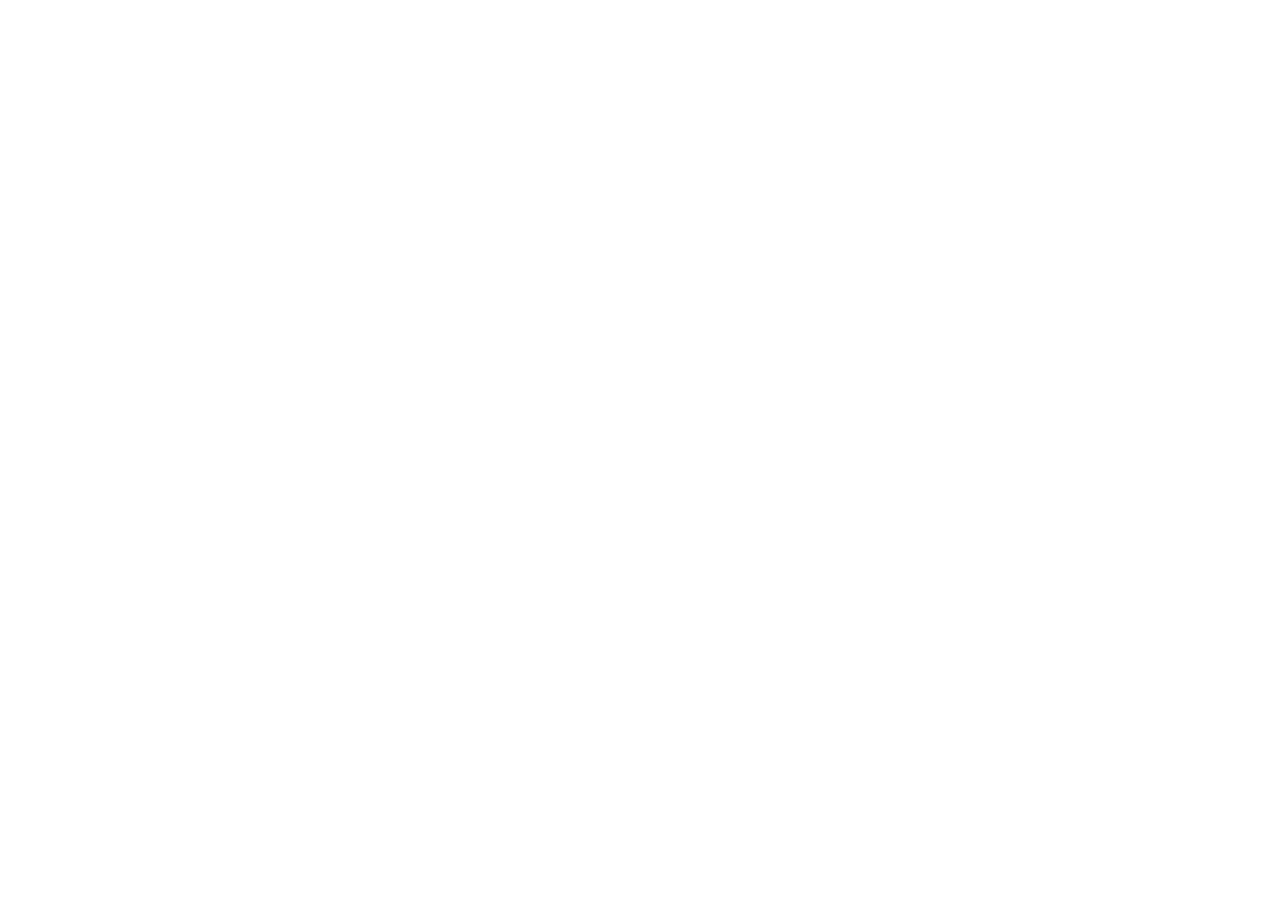
==== game.html @ b803442d "first draft completed" ====
<!DOCTYPE html>
<html>
<body>
  <script>
      let input = "";
      let compScore = 0;
      let humanScore = 0;
      console.log("Welcome to Rock, Paper, Scissors! Beware, you are playing a computer!");
      input = prompt("What say you for your choice? Rock, paper, or scissors?");
  
      // plays the game for 5 rounds
      for (let i = 0; i < 5; i++){
          game(humanChoice(input), computerChoice());
      }
      if (humanScore > compScore){
          console.log("You win!");
      }
      else if (compScore > humanScore){
          console.log("Computer wins :/");
      }
      else {
          console.log("Its a tie!");
      }


      function game (humanSelection, compSelection){
        // R P S
            if (humanSelection == compSelection){
                console.log("It's a tie this round...");
            }
            else if (humanSelection == 0 && compSelection == 1){ // H: rock C: paper
                console.log("Computer wins this round!");
                compScore++;

            }
            else if (humanSelection == 1 && compSelection == 0){ // H:P C:R
                console.log("You win this round!");
                humanScore++;
            }
            else if (humanSelection == 0 && compSelection == 2){ // H:R C:S
                console.log("You win this round!");
                humanScore++;
            }
            else if (humanSelection == 2 && compSelection == 0){ // H:S C: R
                console.log("Computer wins this round!");
                compScore++;
            }
            else if (humanSelection == 2 && compSelection == 1){ //H:S C:P
                console.log("You win this round!");
                humanScore++;

            }
            else if (humanSelection == 1 && compSelection == 2){ //H:P C:S
                console.log("Computer wins this round!");
                compScore++;
 
            }
      }

      function humanChoice(input){
            input = input.toLowerCase();
            if (input =="rock"){
               console.log("You chose " + input +".");

                return 0;
            }
            if (input == "paper"){
                console.log("You chose " + input +".");

                return 1;
            }
            if (input =="scissors"){
                console.log("You chose " + input +".");

                return 2;
            }

      }

      function compRandRoll(){
          return Math.floor(Math.random() * Math.floor(3)); // 0 , 1 , 2 ;
      }
      function computerChoice(){
          let comp = compRandRoll();
          if (comp == 0) {
            console.log("The computer chose rock.");

              return 0;
          }
          if (comp == 1) {
            console.log("The computer chose paper.");

              return 1;
          }
          if (comp == 2) {
            console.log("The computer chose scissors.");

              return 2;
          }
      }

  </script>
</body>
</html>
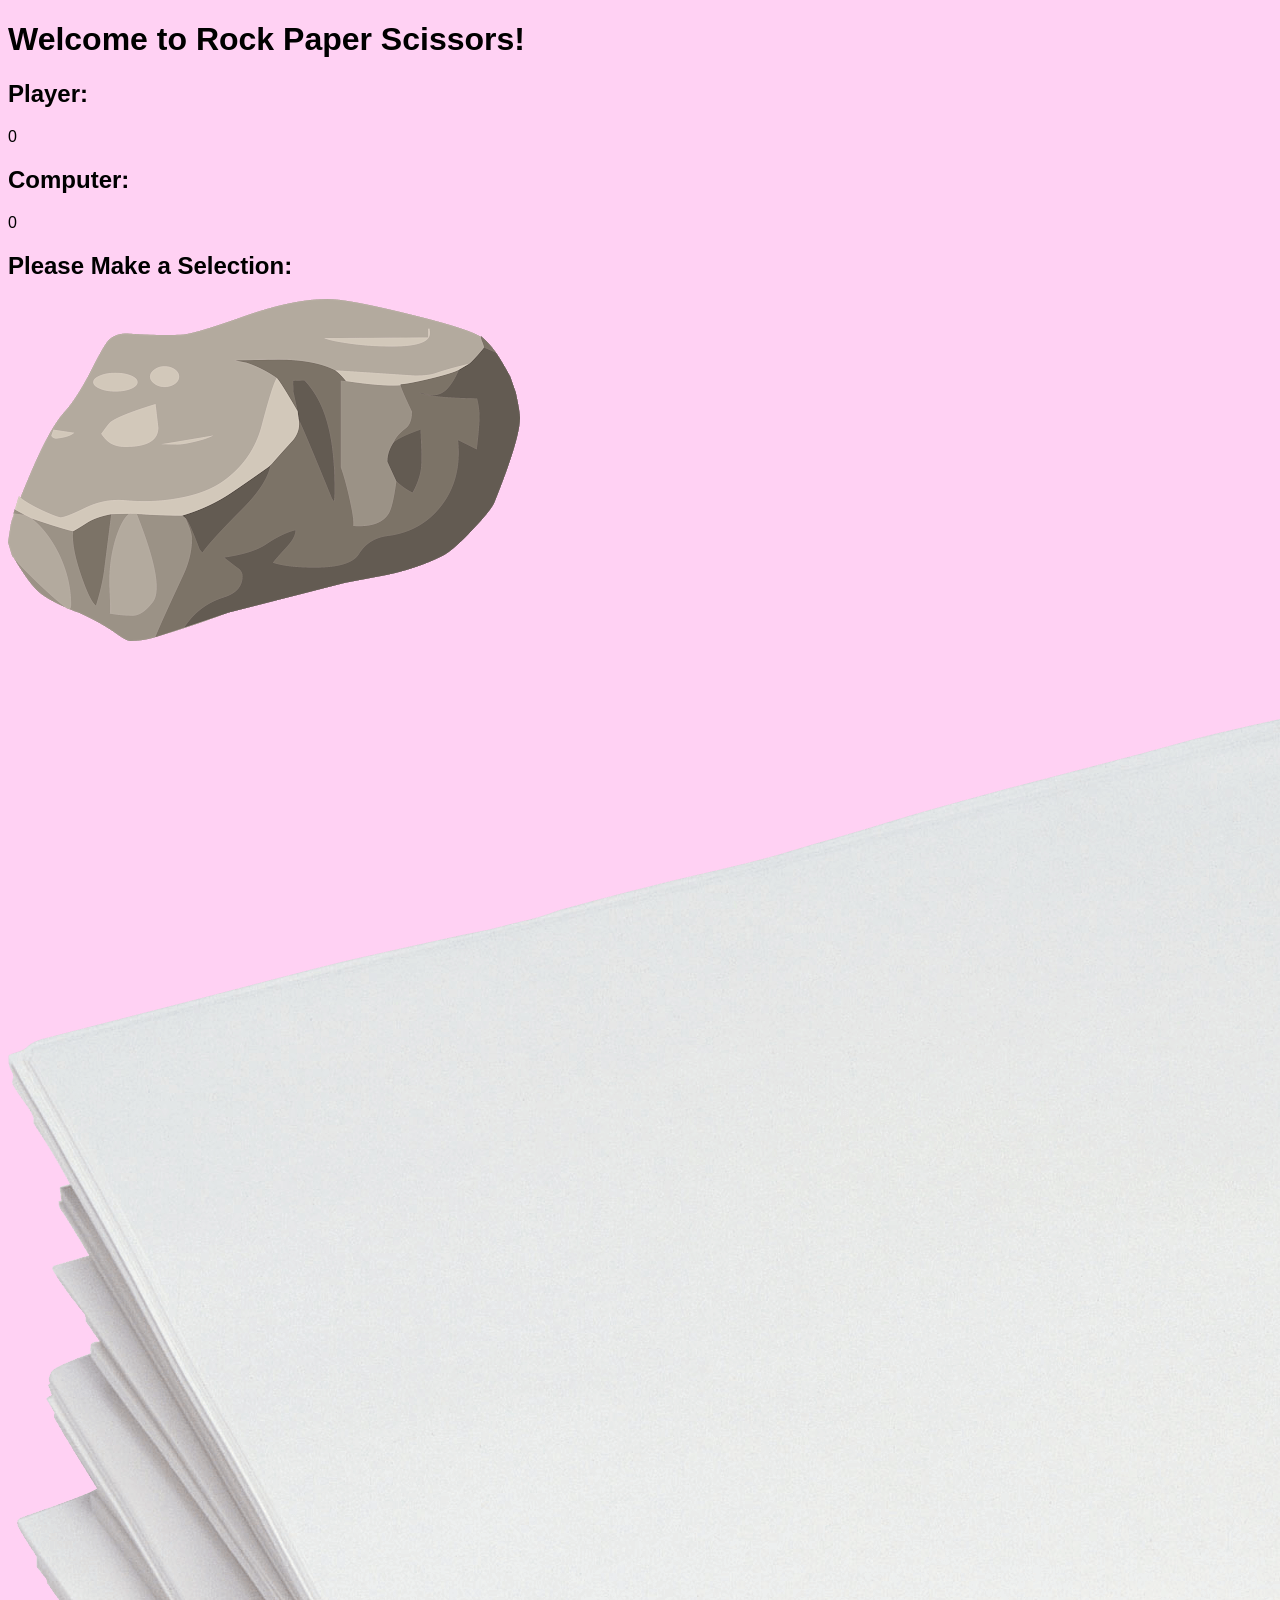
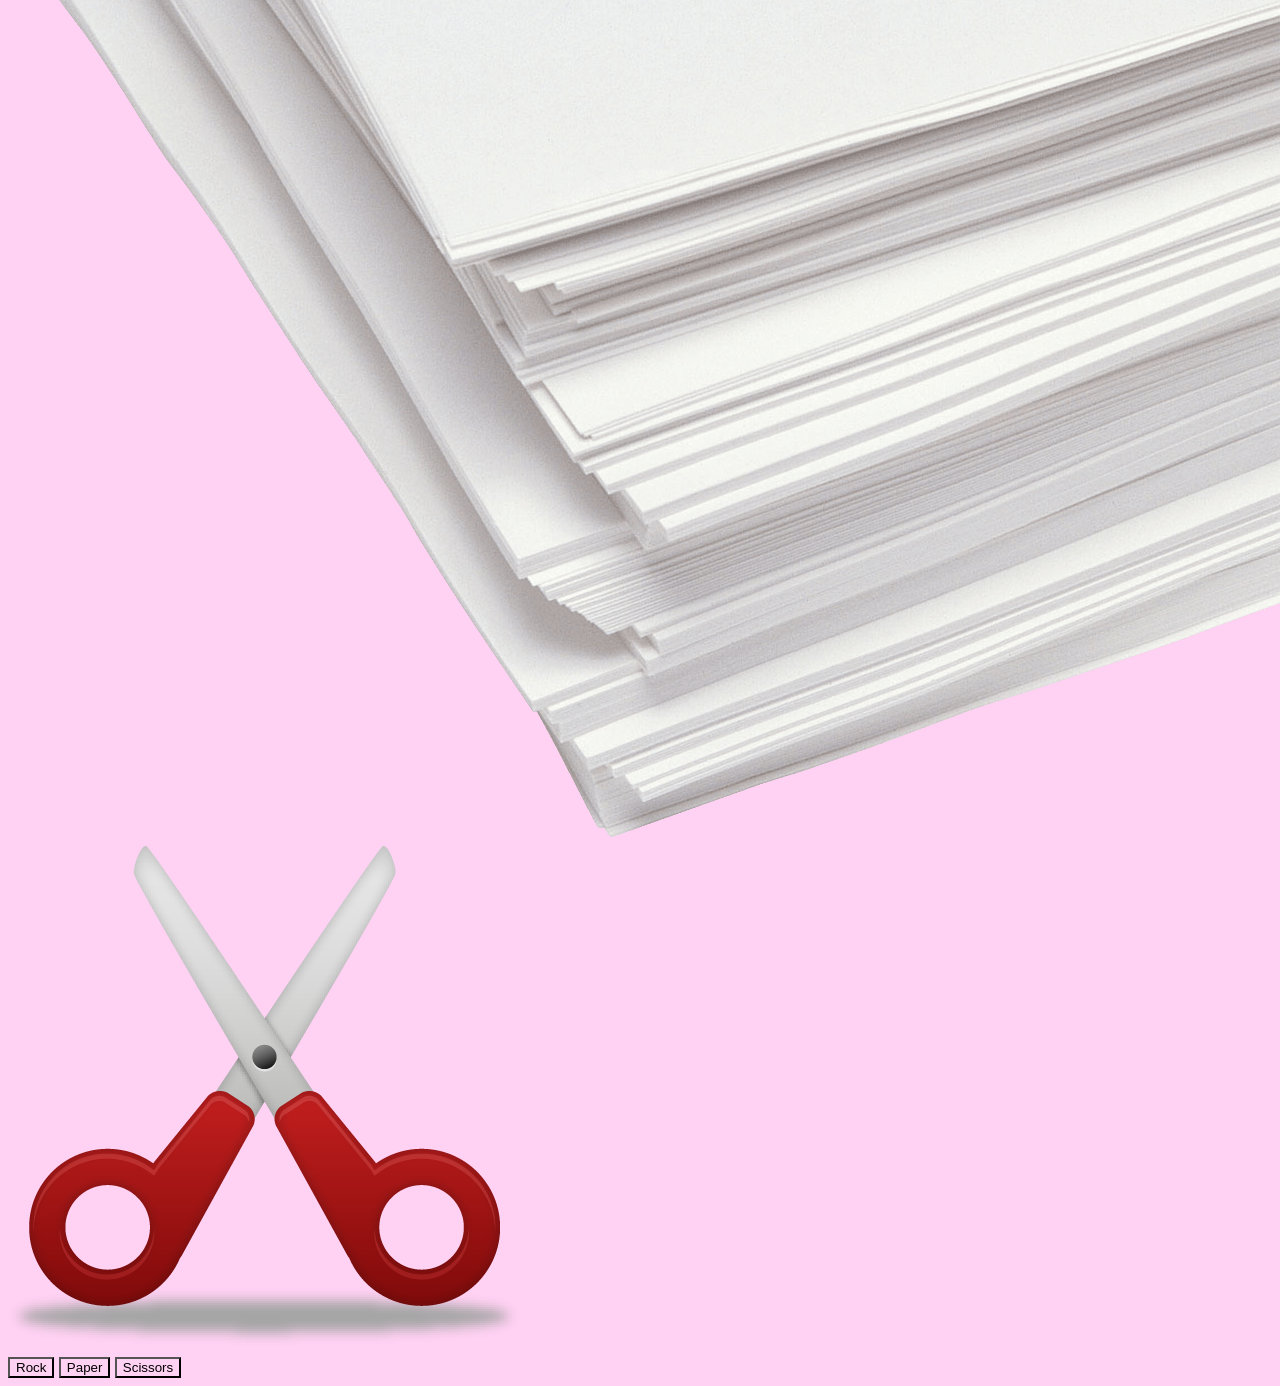
==== commit 5c0acf2a: "separate html file for new game" ====
--- a/game.html
+++ b/game.html
@@ -1,104 +1,38 @@
 <!DOCTYPE html>
 <html>
+    <head>
+        <title> Rock Paper Scissors</title>
+        <link rel="stylesheet" href="style.css">
+    </head>
 <body>
-  <script>
-      let input = "";
-      let compScore = 0;
-      let humanScore = 0;
-      console.log("Welcome to Rock, Paper, Scissors! Beware, you are playing a computer!");
-      input = prompt("What say you for your choice? Rock, paper, or scissors?");
-  
-      // plays the game for 5 rounds
-      for (let i = 0; i < 5; i++){
-          game(humanChoice(input), computerChoice());
-      }
-      if (humanScore > compScore){
-          console.log("You win!");
-      }
-      else if (compScore > humanScore){
-          console.log("Computer wins :/");
-      }
-      else {
-          console.log("Its a tie!");
-      }
+    <header><h1>Welcome to Rock Paper Scissors!</h1></header>
+    <section class="game">
+        <div class="score">
+            <div class="player-score">
+                <h2>Player:</h2>
+                <p>0</p>
+            </div>
+            <div class="comp-score">
+                <h2>Computer:</h2>
+                <p>0</p>
+            </div>
+        </div>
+        <div class="match">
+            <h1 class="outcome">Please Make a Selection: </h1>
+        </div>
+        <div class="choice-images">
+            <img class ="rock" src="images/rock.png">
+            <img class ="paper" style="background-color: transparent" src="images/paper.png">
+            <img class ="scissors" src="images/scissors.png">
 
+        </div>
 
-      function game (humanSelection, compSelection){
-        // R P S
-            if (humanSelection == compSelection){
-                console.log("It's a tie this round...");
-            }
-            else if (humanSelection == 0 && compSelection == 1){ // H: rock C: paper
-                console.log("Computer wins this round!");
-                compScore++;
-
-            }
-            else if (humanSelection == 1 && compSelection == 0){ // H:P C:R
-                console.log("You win this round!");
-                humanScore++;
-            }
-            else if (humanSelection == 0 && compSelection == 2){ // H:R C:S
-                console.log("You win this round!");
-                humanScore++;
-            }
-            else if (humanSelection == 2 && compSelection == 0){ // H:S C: R
-                console.log("Computer wins this round!");
-                compScore++;
-            }
-            else if (humanSelection == 2 && compSelection == 1){ //H:S C:P
-                console.log("You win this round!");
-                humanScore++;
-
-            }
-            else if (humanSelection == 1 && compSelection == 2){ //H:P C:S
-                console.log("Computer wins this round!");
-                compScore++;
- 
-            }
-      }
-
-      function humanChoice(input){
-            input = input.toLowerCase();
-            if (input =="rock"){
-               console.log("You chose " + input +".");
-
-                return 0;
-            }
-            if (input == "paper"){
-                console.log("You chose " + input +".");
-
-                return 1;
-            }
-            if (input =="scissors"){
-                console.log("You chose " + input +".");
-
-                return 2;
-            }
-
-      }
-
-      function compRandRoll(){
-          return Math.floor(Math.random() * Math.floor(3)); // 0 , 1 , 2 ;
-      }
-      function computerChoice(){
-          let comp = compRandRoll();
-          if (comp == 0) {
-            console.log("The computer chose rock.");
-
-              return 0;
-          }
-          if (comp == 1) {
-            console.log("The computer chose paper.");
-
-              return 1;
-          }
-          if (comp == 2) {
-            console.log("The computer chose scissors.");
-
-              return 2;
-          }
-      }
-
-  </script>
+        <div class="choices">
+            <button id= "rock">Rock</button>
+            <button id= "paper">Paper</button>
+            <button id = "scissors">Scissors</button>
+        </div>
+</section>
+<!-- <script src="app.js"> </script> -->
 </body>
 </html>
--- a/style.css
+++ b/style.css
@@ -0,0 +1,5 @@
+*{
+    background-color: #FFD1F3;
+    font-family: 'Franklin Gothic Medium', 'Arial Narrow', Arial, sans-serif;
+    text-decoration-color: #D1FFF4;
+}
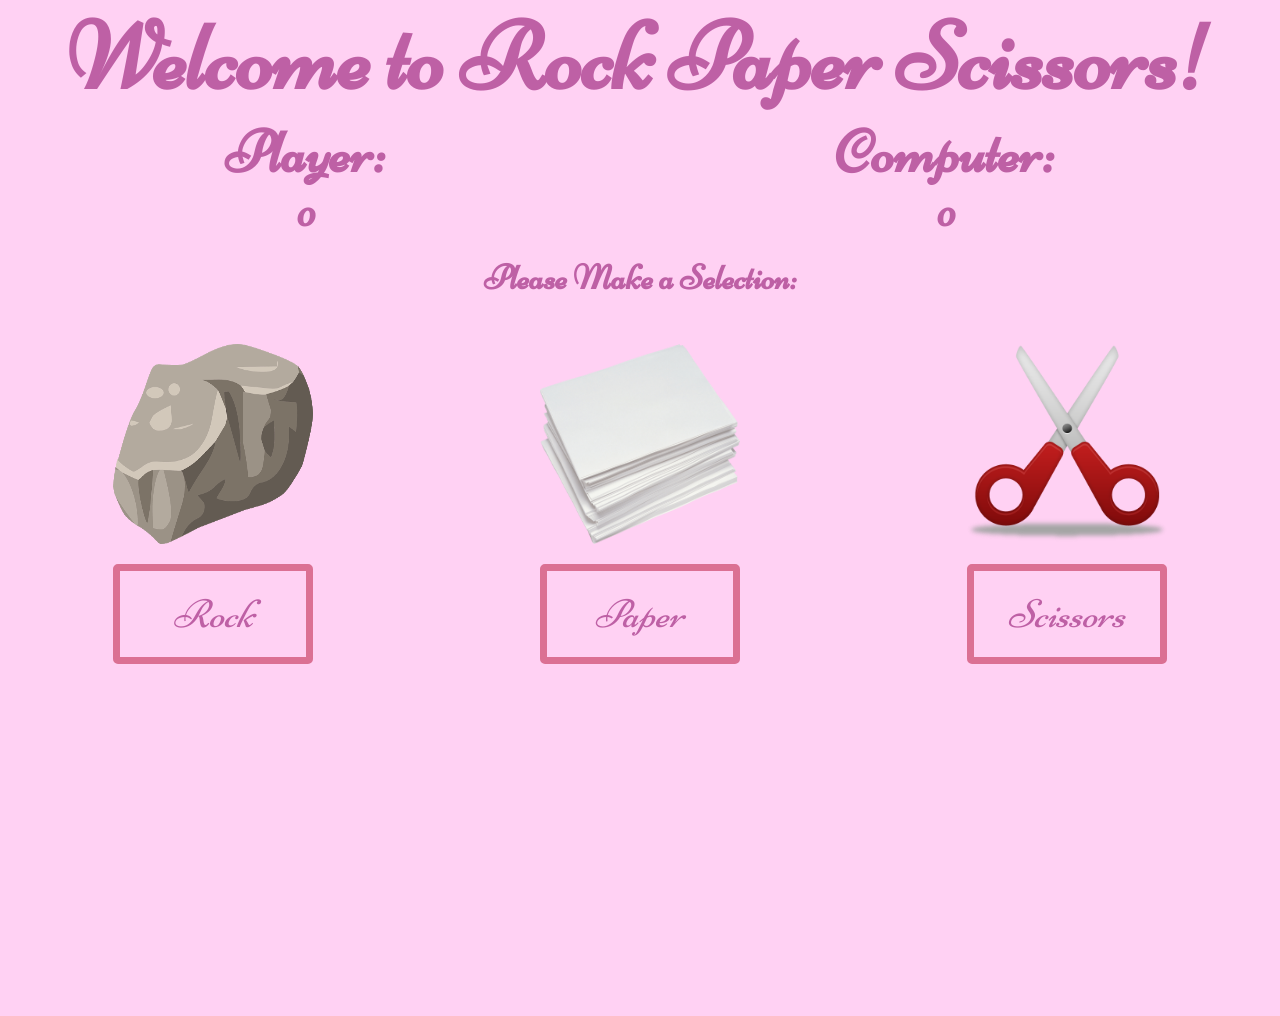
==== commit 8afdb1c0: "mostly completed game, round completion to finish" ====
--- a/game.html
+++ b/game.html
@@ -21,18 +21,18 @@
             <h1 class="outcome">Please Make a Selection: </h1>
         </div>
         <div class="choice-images">
-            <img class ="rock" src="images/rock.png">
-            <img class ="paper" style="background-color: transparent" src="images/paper.png">
-            <img class ="scissors" src="images/scissors.png">
+            <img id ="rock" src="images/rock.png">
+            <img id ="paper" src="images/paper.png">
+            <img id ="scissors" src="images/scissors.png">
 
         </div>
 
         <div class="choices">
-            <button id= "rock">Rock</button>
-            <button id= "paper">Paper</button>
-            <button id = "scissors">Scissors</button>
+            <button class= "rock">Rock</button>
+            <button class= "paper">Paper</button>
+            <button class = "scissors">Scissors</button>
         </div>
 </section>
-<!-- <script src="app.js"> </script> -->
+<script src="app.js"> </script>
 </body>
 </html>
--- a/style.css
+++ b/style.css
@@ -1,5 +1,82 @@
+@import url('https://fonts.googleapis.com/css2?family=Niconne&display=swap');
 *{
+    margin:0;
+    padding: 0;
     background-color: #FFD1F3;
-    font-family: 'Franklin Gothic Medium', 'Arial Narrow', Arial, sans-serif;
-    text-decoration-color: #D1FFF4;
-}+    color: #be60a5;
+    font-family: 'Niconne';
+    
+/* #D1FFF4; */
+}
+section{
+    display: flex;
+    flex-direction: column;
+   height: 100vh;
+
+}
+header {
+    display: flex;
+    font-size: 3em;
+    justify-content: center;
+    
+}
+img{
+    width: 200px;
+    height:200px;
+}
+.fadeOut{
+    opacity: 0;
+}
+.fadeIn{
+    opacity: 1;
+}
+.score{
+    display: inline-flex;
+    flex-direction: row;
+    justify-content: space-around;
+    font-size: 40px;
+    padding: 0;
+    margin-bottom: 0;
+
+}
+.score p {
+    padding-bottom: 20px;
+    display:flex;
+    justify-content: center;
+    font-weight: bold;
+    font-size:40px;
+}
+.outcome {
+    display: flex;
+    justify-content: center;
+    font-size: 35px;
+    padding-bottom: 5vh;
+}
+.choice-images{
+    display: flex;
+    justify-content: space-around;
+}
+button{
+
+    width: 200px;
+    height: 100px;
+    font-size: 40px;
+    font-style: oblique;
+    border:7px solid palevioletred;
+    border-radius: 5px;
+}
+button:hover{
+    cursor: pointer;
+    box-shadow: 0 0 10px 7px rgba(210, 156, 235, 0.6);
+
+}
+button:active {
+    box-shadow: inset 0px 0px 5px #f5f3f3;
+    font-weight:bold;
+    
+      }
+.choices{
+    display: flex;
+    justify-content: space-around;
+    margin-top: 20px;
+}
